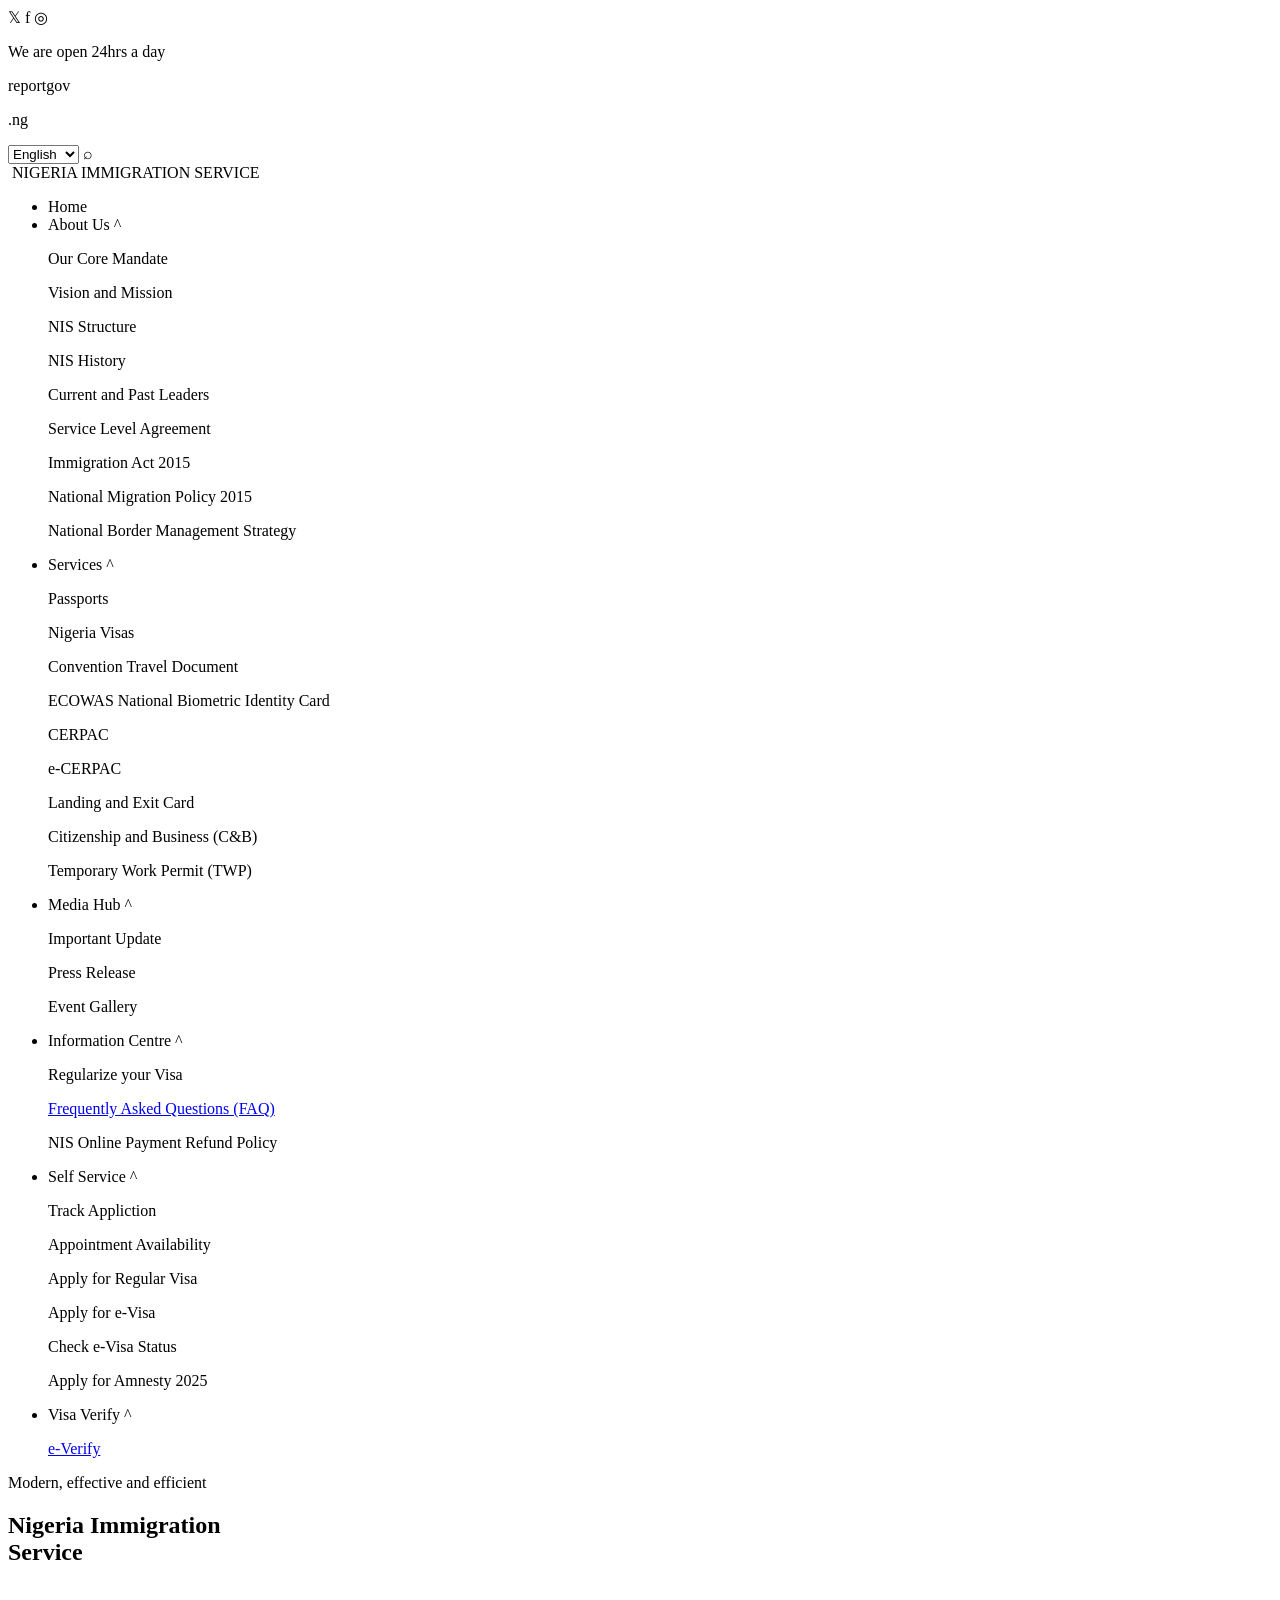
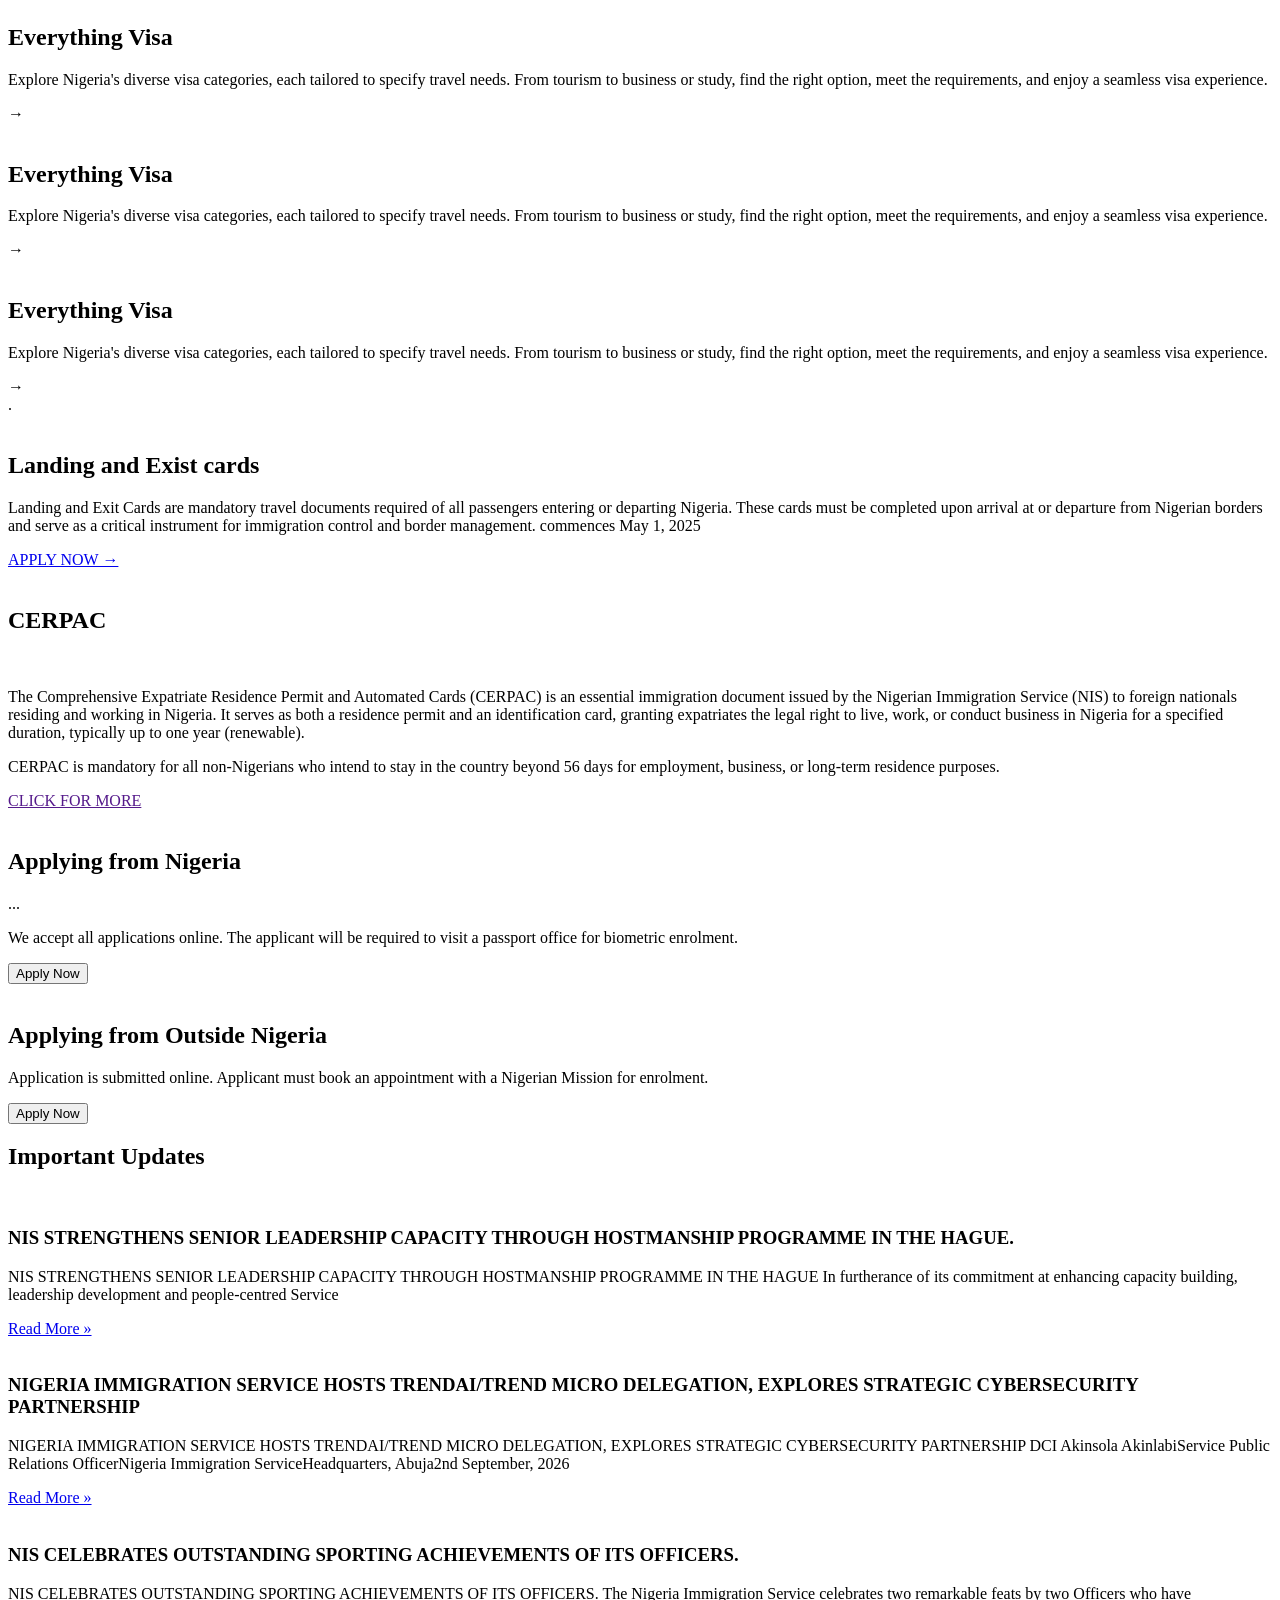
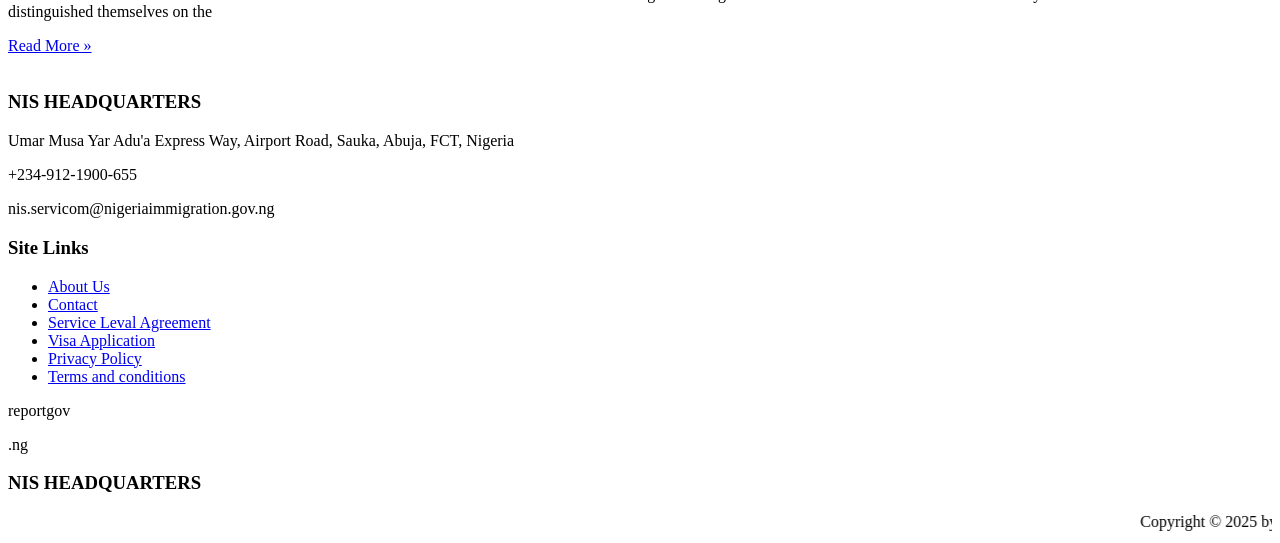
==== index.html @ bef379ad "My initial commit" ====
<!DOCTYPE html>
<html lang="en">
<head>
    <meta charset="UTF-8">
    <meta name="viewport" content="width=device-width, initial-scale=1.0">

    <title>Nigeria Immigration Service</title>

    <link rel="stylesheet" href="css/style.css">
</head>

<body>

    <!-- TOP BAR -->
     <div class="drag">
    <div class="top-bar">

        <div class="social-icons">
            <span>𝕏</span>
            <span>f</span>
            <span>◎</span>
        </div>

        <p>We are open 24hrs a day</p>

        <div class="report">
            <p>reportgov</p>
            <p>.ng</p>
        </div>
        <div class="right-top">
            <select >
                <option>English</option>
                <option>French</option>
                <option>Italy</option>
                <option>German</option>
                <option>Spanish</option>
            </select>

            <span class="search">⌕</span>
        </div>

    </div>


    <!-- NAVIGATION -->
    <nav class="navbar">

        <div class="logo">
            <img src="css/image/immigration2.ico.jpg" alt="">
            <span>NIGERIA IMMIGRATION SERVICE</span>
        </div>

        <ul class="nav-links">

            <li class="active">Home</li>

            <div class="li">
                <li>About Us <span>^</span> </li>
                <div class="dropdown">
                <p>Our Core Mandate</p>
                <p>Vision and Mission</p>
                <p>NIS Structure</p>
                <p>NIS History</p>
                <p>Current and Past Leaders</p>
                <p>Service Level Agreement</p>
                <p>Immigration Act 2015</p>
                <p>National Migration Policy 2015</p>
                <p>National Border Management Strategy</p>
                </div>
            </div>

            <div class="li"><li>Services<span> ^</span></li>
                <div class="dropdown">
                <p>Passports</p>
                <p>Nigeria Visas</p>
                <p>Convention Travel Document</p>
                <p>ECOWAS National Biometric Identity Card</p>
                <p>CERPAC</p>
                <p>e-CERPAC</p>
                <p>Landing and Exit Card</p>
                <p>Citizenship and Business (C&B)</p>
                <p>Temporary Work Permit (TWP)</p>
                </div>
            </div>
            <div class="li"><li>Media Hub<span> ^</span></li>
                <div class="dropdown">
                <p>Important Update</p>
                <p>Press Release</p>
                <p>Event Gallery</p>                
                </div>            
            </div>

            <div class="li"><li>Information Centre <span>^</span></li>
                <div class="dropdown2">
                <p>Regularize your Visa</p>
                <a href="FAQ.html"><p>Frequently Asked Questions (FAQ)</p></a>
                <p>NIS Online Payment Refund Policy</p>                
                </div>
            </div>
            <div class="li">
            <li>Self Service <span>^</span></li>
            <div class="dropdown2">
                <p>Track Appliction</p>
                <p>Appointment Availability</p>
                <p>Apply for Regular Visa</p>
                <p>Apply for e-Visa</p>
                <p>Check e-Visa Status</p>
                <p>Apply for Amnesty 2025</p>
            </div>
            </div>
            <div class="li">
            <li>Visa Verify <span>^</span></li>
            <div class="dropdown2">
                <a href="e-verify.html"><p>e-Verify</p></a>
            </div>
            </div>
        </ul>

    </nav>
    </div>

    <!-- MAIN -->
    <section class="main">

        <div class="overlay"></div>

        <div class="main-content">

            <p>Modern, effective and efficient</p>

            <h1>
                Nigeria Immigration<br>
                Service
            </h1>

        </div>

    </section>

    <!-- SUBSECTION 1-->
     <section>
        <div class="drag2">
            <div class="passport">
                <div class="card1">
                    <div class="overlay"></div>
                <img src="css/image/immigration3.jpg" alt="" class="img1">
                <div class="card1-text">
                <h1>Everything Visa</h1>
                <p>Explore Nigeria's diverse visa categories, each tailored to specify travel needs. From tourism to business or study, find the right option, meet the requirements, and enjoy a seamless visa experience.</p>
                <div class="arrow">→</div>
                </div>
                </div>
                <div class="card1">
                    <div class="overlay"></div>
                <img src="css/image/immigration2.jpg" alt="">
                <div class="card1-text">
                <h1>Everything Visa</h1>
                <p>Explore Nigeria's diverse visa categories, each tailored to specify travel needs. From tourism to business or study, find the right option, meet the requirements, and enjoy a seamless visa experience.</p>
                <div class="arrow">→</div>
                </div>
                
                </div>
                <div class="card1">
                    <div class="overlay"></div>
                <img src="css/image/immigration10.jpg" alt="">
                <div class="card1-text">
                <h1>Everything Visa</h1>
                <p>Explore Nigeria's diverse visa categories, each tailored to specify travel needs. From tourism to business or study, find the right option, meet the requirements, and enjoy a seamless visa experience.</p>
                <div class="arrow">→</div>
                </div>
                
                </div>
            </div>
            <div class="nigeria">
                <div class="dot">.</div>
                <img src="css/image/immigration9.jpg" alt="">
            </div>
        </div>
     </section>

     <!-- SUBSECTION 2 -->
      <section class="section2">
        <div class="drag3">
            <div class="land">
                <h1>Landing and Exist cards</h1>
                <p>Landing and Exit Cards are mandatory travel documents required of all passengers entering or departing Nigeria. These cards must be completed upon arrival at or departure from Nigerian borders and serve as a critical instrument for immigration control and border management. commences May 1, 2025</p>
                <a href="#">APPLY NOW →</a>
            </div>
            <img src="css/image/immigration4.jpg" alt="">
        </div>
      </section>

      <!-- SUBSECTION 3 -->
       <section class="sec">
        <h1>CERPAC</h1>
        <div class="drag4">
            <img src="css/image/cerpac.jpg" alt="">
            <div class="cerpac">
                <p>The Comprehensive Expatriate Residence Permit and Automated Cards (CERPAC) is an essential immigration document issued by the Nigerian Immigration Service (NIS) to foreign nationals residing and working in Nigeria. It serves as both a residence permit and an identification card, granting expatriates the legal right to live, work, or conduct business in Nigeria for a specified duration, typically up to one year (renewable).</p>
                <p>CERPAC is mandatory for all non-Nigerians who intend to stay in the country beyond 56 days for employment, business, or long-term residence purposes.</p>
                <a href="">CLICK FOR MORE</a>
            </div>
        </div>
       </section>

       <!-- SUBSECTION 4 -->
        <section class="sec2">
            <div class="drag5">
                <div class="inside">
                    <img src="css/image/immigration5.jpg" alt="">
                    <h1>Applying from Nigeria</h1>
                    <p>...</p>
                    <p>We accept all applications online. The applicant will be required to visit a passport office for biometric enrolment.</p>
                    <button>Apply Now</button>
                </div>
                <div class="outside">
                    <img src="css/image/immigration5.jpg" alt="">
                    <h1>Applying from Outside Nigeria</h1>
                    <p>Application is submitted online. Applicant must book an appointment with a Nigerian Mission for enrolment.</p>
                    <button>Apply Now</button>
                </div>
            </div>
        </section>

        <!-- SUBSECTION 5 -->
         <section>
            <h1 class="important">Important Updates</h1>
            <div class="line"></div>
            <div class="drag6">
                <div class="first">
                    <img src="css/image/immigration12.jpg" alt="">
                    <h3>NIS STRENGTHENS SENIOR LEADERSHIP CAPACITY THROUGH HOSTMANSHIP PROGRAMME IN THE HAGUE.</h3>
                    <p>NIS STRENGTHENS SENIOR LEADERSHIP CAPACITY THROUGH HOSTMANSHIP PROGRAMME IN THE HAGUE In furtherance of its commitment at enhancing capacity building, leadership development and people-centred Service</p>
                    <a href="#">Read More »</a>
                </div>
                <div class="second">
                    <img src="css/image/immigration11.jpg" alt="">
                    <h3>NIGERIA IMMIGRATION SERVICE HOSTS TRENDAI/TREND MICRO DELEGATION, EXPLORES STRATEGIC CYBERSECURITY PARTNERSHIP</h3>
                    <p>NIGERIA IMMIGRATION SERVICE HOSTS TRENDAI/TREND MICRO DELEGATION, EXPLORES STRATEGIC CYBERSECURITY PARTNERSHIP DCI Akinsola AkinlabiService Public Relations OfficerNigeria Immigration ServiceHeadquarters, Abuja2nd September, 2026</p>
                    <a href="#">Read More »</a>
                </div>
                <div class="third">
                    <img src="css/image/immigration6.jpg" alt="">
                    <h3>NIS CELEBRATES OUTSTANDING SPORTING ACHIEVEMENTS OF ITS OFFICERS.</h3>
                    <p>NIS CELEBRATES OUTSTANDING SPORTING ACHIEVEMENTS OF ITS OFFICERS. The Nigeria Immigration Service celebrates two remarkable feats by two Officers who have distinguished themselves on the</p>
                    <a href="#">Read More »</a>
                </div>
            </div>
         </section>

         <!-- FOOTER -->
         
         <footer>
            <div class="foot1">
                <img src="css/image/immigration3.ico.jpg" alt="">
                <h3>NIS HEADQUARTERS</h3>
                <p>Umar Musa Yar Adu'a Express Way, Airport Road, Sauka, Abuja, FCT, Nigeria</p>
                <p>+234-912-1900-655</p>
                <p>nis.servicom@nigeriaimmigration.gov.ng</p>
            </div>
            <div class="foot2">
                <div class="fot1">
                    <h3>Site Links</h3>
                    <ul>
                        <li><a href="#">About Us</a></li>
                        <li><a href="#">Contact</a></li>
                        <li><a href="#">Service Leval Agreement</a></li>
                        <li><a href="#">Visa Application</a></li>
                        <li><a href="#">Privacy Policy</a></li>
                        <li><a href="#">Terms and conditions</a></li>
                    </ul>
                    <div class="foot-report">
                        <p>reportgov</p>
                        <p>.ng</p>
                    </div>
                </div>
                <div class="fot2">
                    <h3>NIS HEADQUARTERS</h3>
                </div>
            </div>
            <marquee class="copy">
            Copyright © 2025 by Nigeria Immigration Service.
            All Rights Reserved.
            </marquee>
            
         </footer>
</body>
</html>
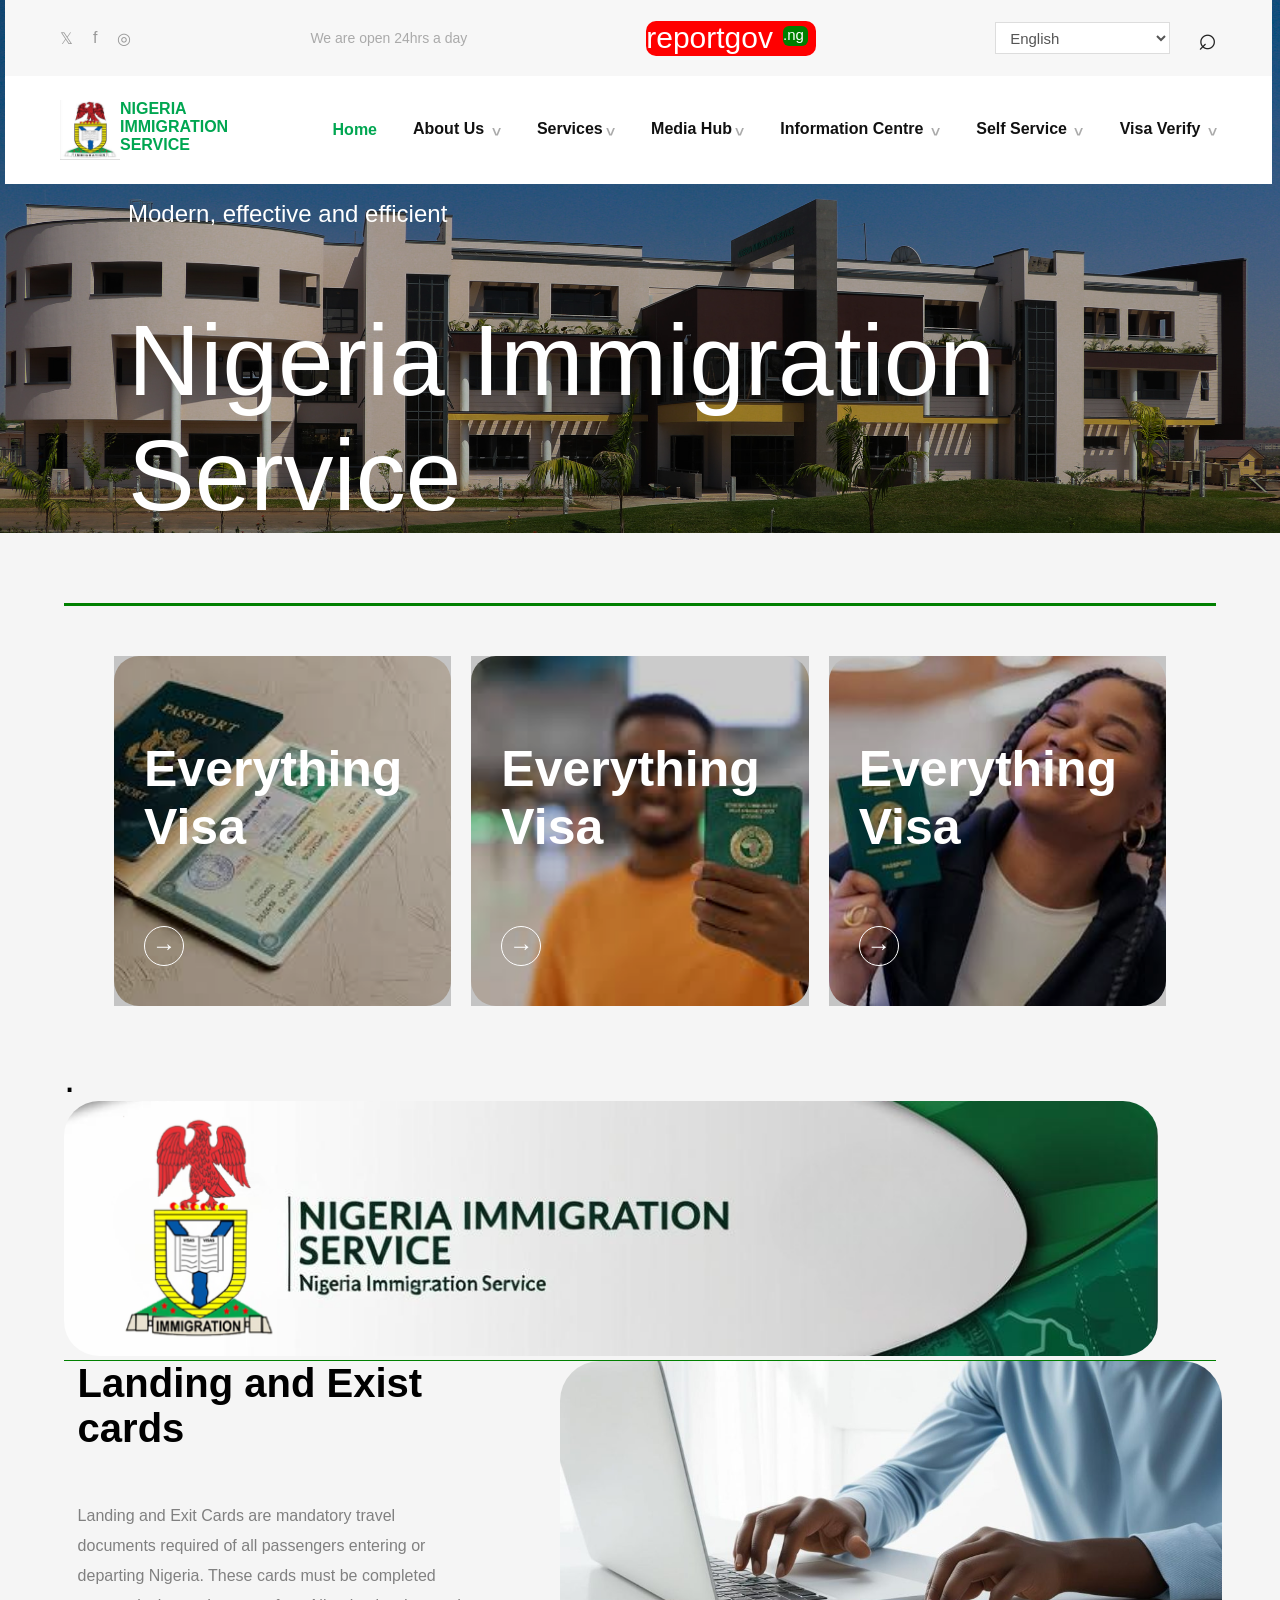
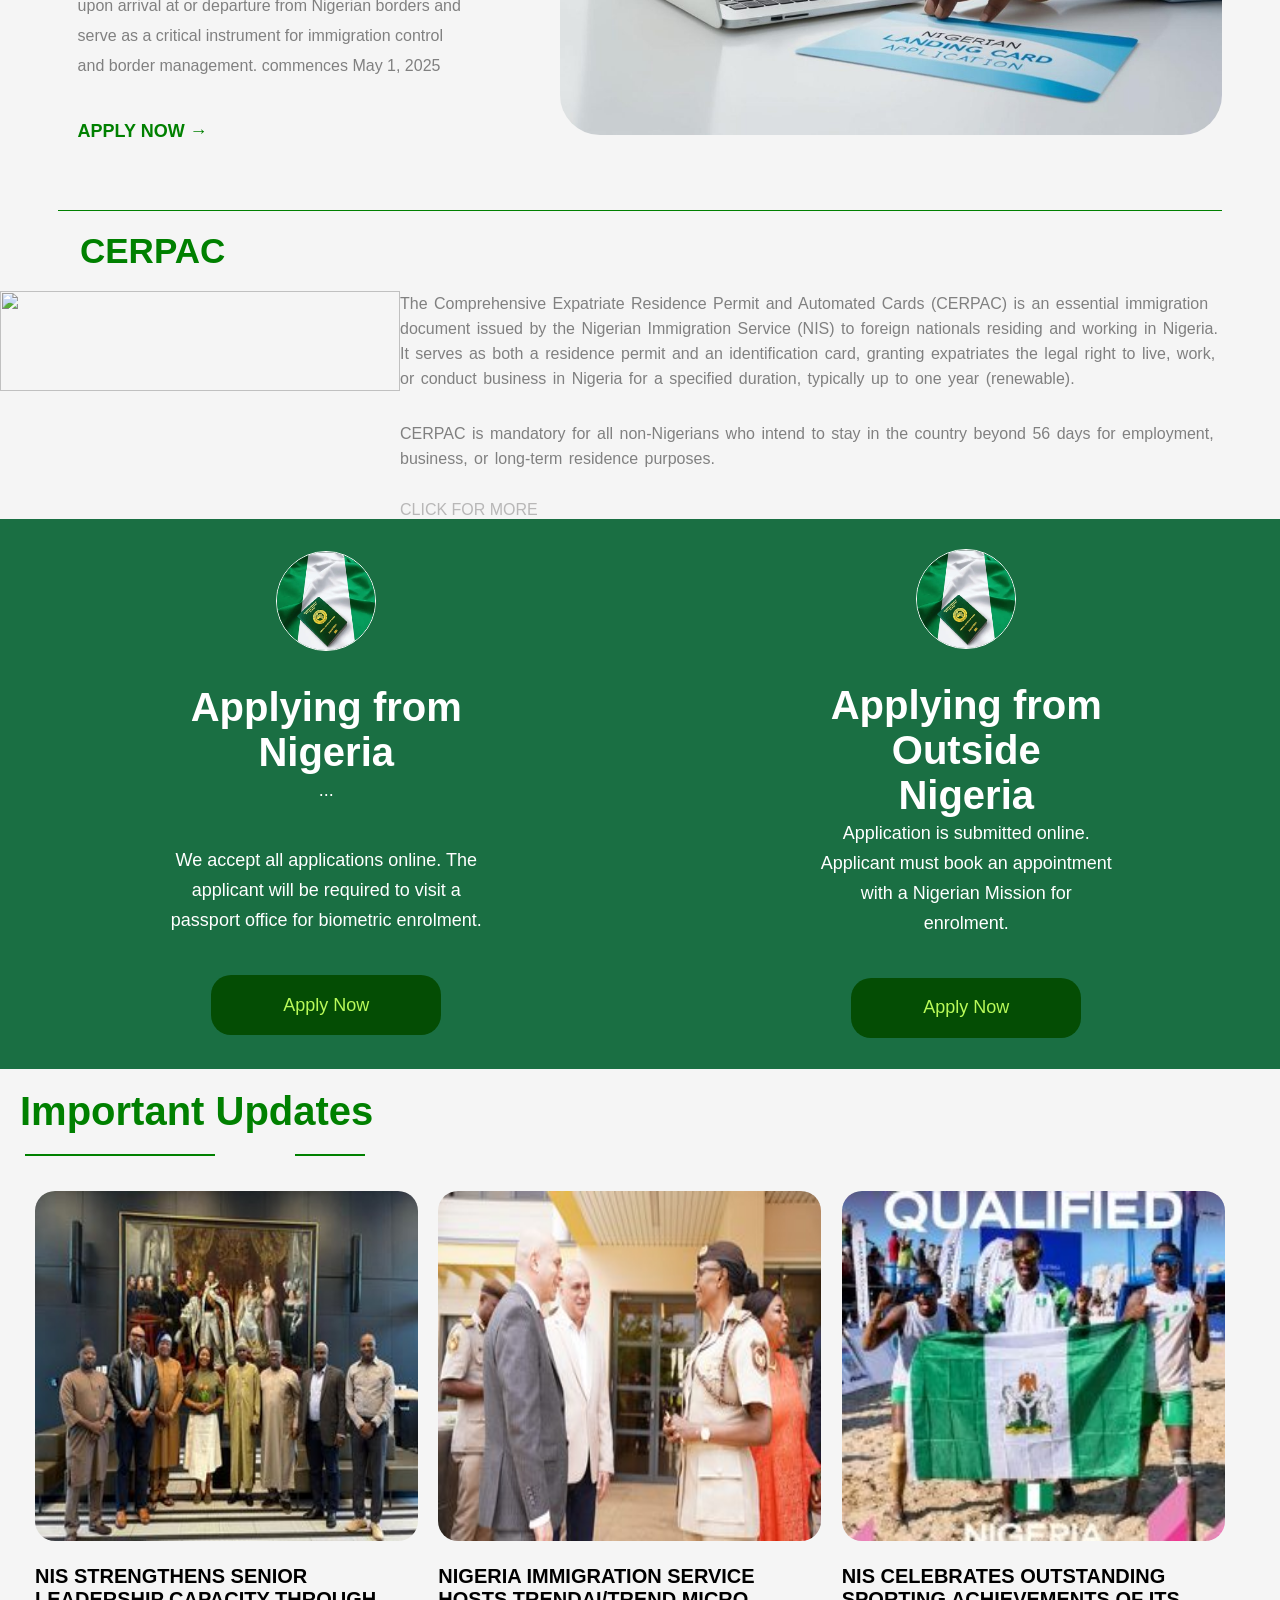
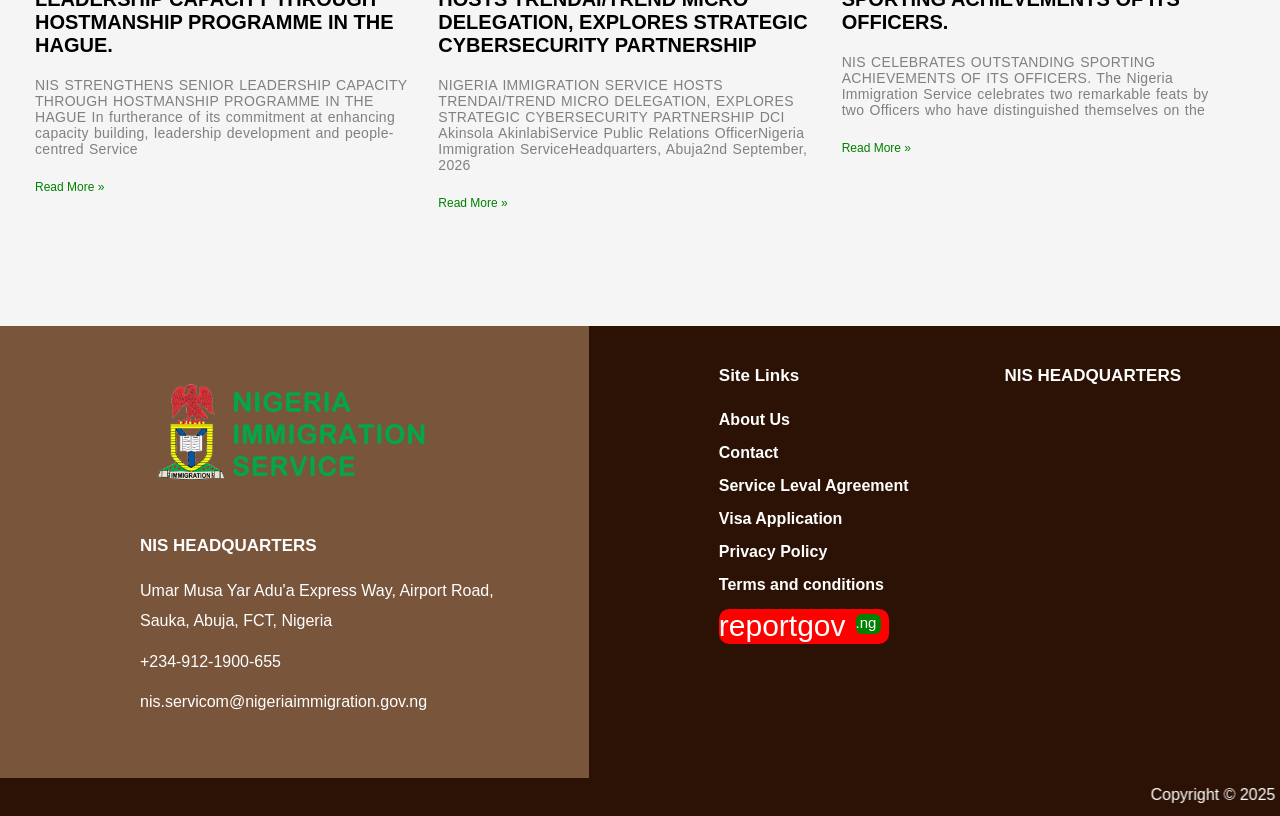
==== commit c4896ccb: "third commit" ====
--- a/index.html
+++ b/index.html
@@ -49,6 +49,10 @@
             <img src="css/image/immigration2.ico.jpg" alt="">
             <span>NIGERIA IMMIGRATION SERVICE</span>
         </div>
+
+        <input type="checkbox" id="menu">
+
+       <label for="menu" class="menu-btn">☰</label>
 
         <ul class="nav-links">
 
--- a/css/style.css
+++ b/css/style.css
@@ -0,0 +1,1601 @@
+* {
+    margin: 0;
+    padding: 0;
+    box-sizing: border-box;
+}
+
+body {
+    font-family: Arial, sans-serif;
+    background-color: whitesmoke;
+}
+
+
+/* ================= TOP BAR ================= */
+.drag{
+    position: absolute;
+    width: 99%;
+    margin:0px 5px;
+}
+.top-bar {
+    height: 76px;
+    background-color: #f7f7f7;
+
+    display: flex;
+    align-items: center;
+    justify-content: space-between;
+    padding: 0 55px;
+
+}
+
+.social-icons {
+    display: flex;
+    gap: 20px;
+    color: #999;
+}
+
+.top-bar p {
+    color: #aaa;
+    font-size: 14px;
+}
+
+.right-top {
+    display: flex;
+    align-items: center;
+    gap: 28px;
+}
+
+.report{
+    display: flex;
+    width: 170px;
+    height: 35px;
+    background-color: red;
+    gap: 10px;
+    border-radius: 10px;
+}
+.report p:first-of-type{
+    color: white;
+    font-size: 30px;
+}
+.report p:last-of-type{
+    background-color: green;
+    color: white;
+    font-size: 15px;
+    border-radius: 6px;
+    height: 20px;
+    width: 25px;
+    margin-top: 5px;
+}
+.right-top select {
+    width: 175px;
+    height: 32px;
+
+    border: 1px solid #ddd;
+    background-color: white;
+
+    padding: 0 10px;
+    color: #555;
+
+    font-size: 15px;
+}
+
+.search {
+    font-size: 32px;
+    color: #222;
+}
+
+
+/* ================= NAVBAR ================= */
+
+.navbar {
+    height: 108px;
+    background-color: white;
+
+    display: flex;
+    align-items: center;
+    justify-content: space-between;
+
+    padding: 0 55px;
+}
+#menu {
+    display: none;
+}
+
+.menu-btn {
+    display: none;
+}
+.menu-btn{
+    font-size: 35px;
+    background: none;
+    border: none;
+    cursor: pointer;
+    display: none;
+}
+a{
+    text-decoration: none;
+    color: black;
+}
+.logo img {
+    width:60px;
+}
+.logo{
+    display: flex;
+    width: 150px;
+    color: #00a651;
+    font-weight: bold;
+}
+
+.nav-links {
+    position: relative;
+    display: flex;
+    align-items: center;
+    gap: 36px;
+    list-style: none;
+}
+
+.nav-links li {
+    font-size: 16px;
+    font-weight: bold;
+    color: #111;
+    cursor: pointer;
+}
+.nav-links .active {
+    color: #00a651;
+}
+
+.nav-links span {
+    color: #aaa;
+    margin-left: 3px;
+    transform: rotate(180deg);
+    display: inline-block;
+    
+}
+.li{
+    position: relative;
+}
+.li li{
+    height: 70px;
+    margin-top: 50px;
+    cursor: pointer;
+}
+.dropdown{
+    margin-top: -5px;
+    position: absolute;
+    background-color: white;
+    color: rgb(51, 50, 50);
+    width: 450px;
+    display: none;
+    transition: 1s;
+}
+.li p:last-child{
+    border: none;
+}
+.dropdown p{
+    height: 50px;
+    padding-top: 15px;
+    padding-left: 10px;
+    border-bottom: 1px solid grey;
+    transition: 0.5s;    
+}
+.li:hover .dropdown{
+    display: flex;
+    flex-direction: column;
+}
+.dropdown p:hover{
+    background-color: #00a651;
+    color: white;
+    transform: translatey(-5px);
+    cursor: pointer;
+}
+.dropdown2{
+    margin-top: -5px;
+    right: 0px;
+    position: absolute;
+    background-color: white;
+    width: 450px;
+    display: none;
+    transition: 1s;
+}.dropdown2 p{
+    height: 50px;
+    padding-top: 15px;
+    padding-left: 10px;
+    border-bottom: 1px solid grey;
+    transition: 0.5s;    
+}
+.li li:hover{
+    color: #00a651;
+}
+.li:hover .dropdown2{
+    display: grid;
+    grid-template-columns: 1fr;
+    transition: 1s;
+}
+.dropdown2 p:hover{
+    background-color: #00a651;
+    color: white;
+    transform: translatey(-5px);
+    cursor: pointer;
+}
+
+/* ================= MAIN ================= */
+
+.main {
+    width: 100%;
+    max-width: 1400px;
+    height: auto;
+
+    position: relative;
+
+    background-image: url("image/immigrationb.jpg");
+    background-size: cover;
+    background-position: center;
+    z-index: -1;
+}
+
+.overlay {
+    position: absolute;
+
+    top: 0;
+    left: 0;
+
+    width: 100%;
+    height: 100%;
+
+    background: rgba(0, 70, 130, 0.1);
+}
+
+.main-content {
+    position: relative;
+    z-index: 2;
+    display: flex;
+    flex-direction: column;
+    align-items: flex-start;
+    gap: 10px;
+    padding-top: 200px;
+    margin: auto;
+    width: 80%;
+    max-width: 1200px;
+    color: white;
+    animation: refresh 15s infinite;
+}
+.main-content p {
+    font-size: 24px;
+    margin-bottom: 65px;
+}
+
+.main-content h1 {
+    font-size: 100px;
+    font-weight: 300;
+    line-height: 1.15;
+}
+/* SUBSECTION 1 */
+.drag2{
+    position: relative;
+    border-top: 3px solid green;
+    border-bottom: 1px solid green;
+    width: 90%;
+    max-width: 1300px;
+    height: auto;
+    margin: auto;
+    margin-top: 70px;
+    display: flex;
+    flex-direction: column;
+}
+.passport{
+    position: relative;
+    display: flex;
+    gap: 20px;
+    padding: 50px;
+}
+.passport img{
+    width: 100%;
+    height: 100%;
+    object-fit: cover;
+    border-radius: 25px;
+}
+.card1{
+    position: relative;
+    width: 350px;
+    height: 350px;
+    overflow: hidden;
+
+}
+.card1-text{
+    position: absolute;
+    bottom: 150px;
+    left: 30px;
+    color: white;
+    
+}
+.card1-text h1{
+    font-size: 50px;
+}
+.card1-text p{
+    display: none;
+    padding-top: 30px;
+    letter-spacing: 1px;
+    word-spacing: 2px;
+}
+.arrow {
+    position: absolute;
+    margin-top: 70px;
+    width: 40px;
+    height: 40px;
+    border: 1px solid white;
+    border-radius: 50%;
+    display: flex;
+    align-items: center;
+    justify-content: center;
+    color: white;
+    font-size: 24px;
+    cursor: pointer;
+}
+.overlay {
+    position: absolute;
+    inset: 0;
+    background: rgba(0, 0, 0, 0.2);
+    transition: 0.4s ease;
+}
+.card1:hover .overlay{
+    background: rgba(0, 0, 0, 0.6);
+}
+
+.card1:hover .card1-text p{
+    display: block;
+    transform: translateY(-7px);
+}
+.dot{
+    font-size: 40px;
+}
+.nigeria img:last-of-type{
+    width: 95%;
+    border-radius: 35px;
+}
+.drag3{
+    position: relative;
+    display: grid;
+    grid-template-columns: 1fr 1.4fr;
+    
+    gap: 30px;
+    width: 91%;
+    height: 450px;
+    border-bottom: 1px solid green;
+    margin: auto;
+}
+.land{    
+    margin-left: 20px;
+    width: 390px;
+}
+.drag3 h1{
+    font-size: 40px;
+}
+.drag3 p{
+    color: gray;
+    margin-top: 50px;
+    line-height: 30px;
+    margin-bottom: 40px;
+}
+.drag3 a{
+    margin-top: 40px;
+    text-decoration: none;
+    color: green;
+    font-size: 18px;
+    font-weight: 600;
+}
+.drag3 img{
+    width: 100%;
+    border-radius: 40px;
+}
+.sec h1{
+    margin: 20px;
+    margin-left: 80px;
+    font-size: 35px;
+    font-weight: 700;
+    color: green;
+}
+.drag4{
+    display: flex;
+    margin: auto;
+    
+}
+.drag4 img{
+    width: 400px;
+    height: 100px;
+}
+.drag4 p{
+    color: gray;
+    font-weight: 540;
+    margin-right: 50px;
+    margin-bottom: 30px;
+    word-spacing: 2px;
+    line-height: 25px;
+}
+.drag4 a{
+    text-decoration: none;
+    color: #b8b7b7;
+}
+.sec2{
+    background-color: rgb(26, 111, 67);
+    min-height: 550px;
+}
+.drag5{
+    display: flex;
+    /* align-items: center; */
+    text-align: center;
+    color: white;
+    justify-content: space-around;
+    margin: auto;
+    height: auto;
+    min-height: 500px;
+}
+.drag5 img{
+    margin: 30px 0;
+    width: 100px;
+    height: 100px;
+    border-radius: 50%;
+    border: 1px solid white;
+}
+.drag5 h1{
+    font-size: 40px;
+}
+.drag5 p{
+    font-size: 18px;
+    line-height: 30px;
+    margin-bottom: 40px;
+}
+.drag5 button{
+    font-size: 18px;
+    width: 230px;
+    height: 60px;
+    color: rgb(185, 250, 89);
+    background-color: rgb(4, 77, 4);
+    border: none;
+    border-radius: 20px;
+}
+.inside{
+    align-self: center;
+    width: 320px;
+}
+.outside{
+    align-self: center;
+    width: 295px;
+    
+}
+.important{
+    color: green;
+    padding: 20px;
+    font-size: 40px;
+}
+.line{
+    margin-left: 25px;
+    width: 340px;
+    height: 2px;
+    border-left: 190px solid green;
+    border-right: 70px solid green;
+}
+.drag6{
+    display: grid;
+    grid-template-columns: repeat(3,1fr);
+}
+.drag6 img{
+    width: 100%;
+    height: 350px;
+    border-radius: 20px;
+}
+.drag6{
+    margin: 35px;
+    
+}
+.first{
+    width: 95%;
+    
+    
+}
+.first h3{
+    font-size: 20px;
+    padding-top: 20px;
+    padding-bottom: 20px;
+}
+.first p{
+    font-size: 14px;
+    word-spacing: 1px;
+    letter-spacing: 0.3px;
+    padding-bottom: 20px;
+    color: gray;
+}
+.first a{
+    text-decoration: none;
+    color: green;
+    font-size: 12px;
+}
+.second{
+    width: 95%;
+}
+.second h3{
+    font-size: 20px;
+    padding-top: 20px;
+    padding-bottom: 20px;
+}
+.second p{
+    font-size: 14px;
+    word-spacing: 1px;
+    letter-spacing: 0.3px;
+    padding-bottom: 20px;
+    color: gray;
+}
+.second a{
+    text-decoration: none;
+    color: green;
+    font-size: 12px;
+}
+.third{
+    width: 95%;
+    height: 700px;
+}
+.third h3{
+    font-size: 20px;
+    padding-top: 20px;
+    padding-bottom: 20px;
+}
+.third p{
+    font-size: 14px;
+    word-spacing: 1px;
+    letter-spacing: 0.3px;
+    padding-bottom: 20px;
+    color: gray;
+}
+.third a{
+    text-decoration: none;
+    color: green;
+    font-size: 12px;
+}
+/* FAQ-MAIN */
+.faq-main{
+    width: 80%;
+    align-items: center;
+}
+.faq-main1{
+    margin-top: 40px;
+    margin-left: 100px;
+    width: 100%;
+    height: 200px;
+    background-color: #966706;
+    text-align: center;
+    align-items: center;
+}
+.faq-main1 p{
+    font-size: 35px;
+    color: white;
+    padding-top: 30px;
+    padding-bottom: 30px;
+}
+.faq-main1 select{
+    width: 450px;
+    height: 50px;
+    padding-left: 30px;
+    border-radius: 30px;
+    color: #adaaaa;
+}
+.faq-main2{
+    display: grid;
+    grid-template-columns: repeat(2,1fr);
+    align-items: center;
+    justify-content: center;
+    gap: 20px;
+    text-align: center;
+}
+.faq-main2 div{
+    align-items: center;
+    border: 1px solid black;
+    width: 100%;
+    height: 200px;
+    margin-top: 20px;
+    margin-left: 100px;
+    background-color: white;
+    padding-top: 40px;
+}
+.faq-main2 p{
+    padding-top: 15px;
+    font-size: 20px;
+    font-weight: 600;
+    color: rgb(27, 27, 51);
+}
+.faq-main2 img{
+    width: 130px;
+    height: 100px;
+}
+.img-5{
+    border-radius: 50%;
+}
+.img-6{
+    border-radius: 70px;
+}
+/* FAQ Section */
+.faq-sect{
+    width: 80%;
+    align-items: center;
+    margin-left: 100px;
+}
+.faq-sect h1{
+    font-size: 35px;
+    text-align: center;
+    padding-top: 30px;
+    padding-bottom: 30px;
+
+
+}
+.sect p{
+    font-size: 23px;
+    font-weight: 600;
+    margin-bottom: 20px;
+}
+.faq-sect1{
+    display: grid;
+    grid-template-columns: repeat(2,1fr);
+    gap: 20px;
+    margin-bottom: 50px;
+}
+.faq-sect1 p{
+    border: 1px solid rgb(218, 215, 215);
+    width: 100%;
+    height: 65px;
+    padding: 20px;
+}
+.faq-short{
+    margin-bottom: 20px;
+    font-size: 25px;
+    font-weight: 600;
+}
+.faq-soon{
+    text-align: center;
+    font-size: 30px;
+    font-weight: 400;
+    color: rgb(177, 175, 175);
+    margin-bottom: 30px;
+}
+/* e-Verify */
+.verify-mai{
+    width: 50%;
+    margin-left: 300px;
+    margin-top: 30px;
+}
+.verify-main img{
+    width: 60px;
+    margin-bottom: 15px;
+}
+.verify-main{
+    text-align: center;
+}
+.verify-main p{
+    margin-top: 5px;
+    font-size: 17px;
+    color: rgb(172, 170, 170);
+}
+.verify-box{
+    width: 550px;
+    height: 220px;
+    margin-top: 20px;
+    margin-left: 50px;
+    background-color: white;
+    border-radius: 20px;
+}
+.verify-box p{
+    margin-left: 100px;
+    line-height: 20px;
+}
+.ver{
+    padding-top: 25px;
+    font-weight: 600;
+    color: rgb(41, 40, 40);
+}
+.ver1{
+    font-size: 13px;
+    color: rgb(146, 146, 146);
+    width: 470px;
+}
+.verify-box input{
+    width: 80%;
+    height: 40px;
+    margin-left: 80px;
+    border: 1px solid rgb(160, 156, 156);
+}
+.verify-box input::placeholder{
+    padding-left: 20px;
+}
+.verify-box button{
+    width: 39.6%;
+    height: 40px;
+    margin-top: 20px;
+}
+.verify-but1{
+    margin-left: 80px;
+    background-color: mediumaquamarine;
+    color: white;
+    border: none;
+}
+.verify-but2{
+    border: 1px solid mediumaquamarine;
+    color: mediumaquamarine;
+    background-color: white;
+}
+.verify-umar{
+    text-align: center;
+    width: 72%;
+    margin:40px 100px;
+    font-size: 14px;
+    color: gray;
+}
+/* =========================
+   FOOTER
+========================= */
+
+footer {
+    width: 100%;
+    min-height: 490px;
+    background-color: #2b1204;
+    color: white;
+
+    display: flex;
+    position: relative;
+}
+.foot1 {
+    width: 46%;
+    height: 452px;
+
+    background-color: #79553c;
+
+    padding: 45px 70px 40px 140px;
+}
+
+.foot1 img {
+    width: 300px;
+    height: auto;
+    display: block;
+    margin-bottom: 45px;
+}
+
+.foot1 h3 {
+    font-size: 17px;
+    margin-bottom: 20px;
+}
+
+.foot1 p {
+    font-size: 16px;
+    line-height: 1.9;
+    margin: 10px 0;
+    max-width: 360px;
+}
+.foot2 {
+    width: 54%;
+
+    display: flex;
+    gap: 80px;
+
+    padding: 35px 70px 80px 130px;
+}
+.fot1 {
+    width: 45%;
+}
+
+.fot1 h3,
+.fot2 h3 {
+    font-size: 17px;
+    margin: 5px 0 25px;
+}
+
+.fot1 ul {
+    list-style: none;
+    padding: 0;
+    margin: 0;
+}
+
+.fot1 li {
+    margin-bottom: 15px;
+}
+
+.fot1 a {
+    color: white;
+    text-decoration: none;
+    font-size: 16px;
+    font-weight: 600;
+}
+
+.fot1 a:hover {
+    color: pink;
+}
+.foot-report {
+    display: flex;
+    width: 170px;
+    height: 35px;
+    background-color: red;
+    gap: 10px;
+    border-radius: 10px;
+}
+.foot-report p:first-of-type{
+    color: white;
+    font-size: 30px;
+}
+.foot-report p:last-of-type{
+    background-color: green;
+    color: white;
+    font-size: 15px;
+    border-radius: 6px;
+    height: 20px;
+    width: 25px;
+    margin-top: 5px;
+}
+.fot2 {
+    width: 45%;
+    
+}
+
+.fot2 h3 {
+    white-space: nowrap;
+}
+.copy {
+    position: absolute;
+    bottom: 12px;
+    width: 100%;
+
+    font-size: 16px;
+}
+
+@keyframes refresh {
+    0% {
+        opacity: 1;
+        transform: translateY(0);
+    }
+
+    45% {
+        opacity: 0;
+        transform: translateY(0);
+    }
+
+    50% {
+        opacity: 0.2;
+        transform: translateY(-10px);
+    }
+
+    55% {
+        opacity: 1;
+        transform: translateY(0);
+    }
+
+    100% {
+        opacity: 1;
+        transform: translateY(0);
+    }
+}
+
+/* =========================
+   TABLET
+========================= */
+
+@media (max-width: 900px) {
+
+    .top-bar {
+        padding: 0 20px;
+    }
+
+    .navbar {
+        padding: 0 20px;
+    }
+
+    .nav-links {
+        gap: 15px;
+    }
+
+    .nav-links li {
+        font-size: 13px;
+    }
+
+    .main-content {
+        width: 90%;
+        padding-top: 150px;
+    }
+
+    .main-content h1 {
+        font-size: 65px;
+    }
+
+    .passport {
+        flex-wrap: wrap;
+        justify-content: center;
+        padding: 30px;
+    }
+
+    .card1 {
+        width: 45%;
+    }
+
+    .drag3 {
+        grid-template-columns: 1fr;
+        height: auto;
+        padding: 30px 0;
+    }
+
+    .land {
+        width: 90%;
+        margin: auto;
+    }
+
+    .drag3 img {
+        width: 90%;
+        margin: auto;
+    }
+
+    .drag4 {
+        flex-direction: column;
+        align-items: center;
+        padding: 20px;
+    }
+
+    .drag4 img {
+        width: 80%;
+        height: auto;
+    }
+
+    .cerpac {
+        width: 90%;
+        text-align: center;
+    }
+
+    .drag5 {
+        gap: 40px;
+    }
+
+    .drag6 {
+        grid-template-columns: 1fr 1fr;
+        gap: 20px;
+    }
+
+    .third {
+        grid-column: 1 / -1;
+    }
+
+    .faq-main,
+    .faq-sect {
+        width: 90%;
+        margin-left: auto;
+        margin-right: auto;
+    }
+
+    .faq-main1 {
+        margin-left: 0;
+    }
+
+    .faq-main2 div {
+        margin-left: 0;
+    }
+
+    .verify-mai {
+        width: 90%;
+        margin: 30px auto;
+    }
+
+    .verify-box {
+        width: 100%;
+        margin-left: 0;
+    }
+
+    footer {
+        flex-direction: column;
+    }
+
+    .foot1,
+    .foot2 {
+        width: 100%;
+    }
+
+    .foot1 {
+        padding: 40px;
+    }
+
+    .foot2 {
+        padding: 40px;
+    }
+}
+
+
+/* =========================
+   MOBILE
+========================= */
+
+@media (max-width: 600px) {
+
+    /* TOP BAR */
+
+    .top-bar {
+        display: none;
+    }
+
+    .drag {
+        width: 100%;
+        margin: 0;
+        position: relative;
+    }
+
+
+    /* ================= NAVBAR ================= */
+
+.navbar {
+    position: relative;
+}
+
+.menu-btn {
+    display: block;
+    font-size: 35px;
+    color: white;
+    background: none;
+    border: none;
+    cursor: pointer;
+    margin-left: auto;
+}
+
+.logo {
+    width: 150px;
+    position: static;
+
+    display: flex;
+    align-items: center;
+
+    font-size: 13px;
+    text-align: center;
+}
+
+.logo img {
+    width: 40px;
+    height: 45px;
+    object-fit: contain;
+}
+
+
+/* ================= MOBILE NAV ================= */
+
+/* ================= NAVBAR ================= */
+
+.navbar {
+    position: relative;
+}
+
+
+/* HAMBURGER */
+
+.menu-btn {
+    display: block;
+    font-size: 35px;
+    color: white;
+    background: none;
+    border: none;
+    cursor: pointer;
+    margin-left: auto;
+}
+
+
+.navbar {
+        background-color: black;
+        position: relative;
+
+        display: flex;
+        align-items: center;
+        justify-content: space-between;
+    }
+
+
+    /* LOGO */
+
+    .logo {
+        width: 150px;
+        position: static;
+
+        display: flex;
+        align-items: center;
+
+        font-size: 13px;
+        text-align: center;
+    }
+
+    .logo img {
+        width: 40px;
+        height: 45px;
+        object-fit: contain;
+    }
+
+
+    /* HAMBURGER */
+
+    .menu-btn {
+        display: block;
+
+        font-size: 35px;
+        color: white;
+
+        background: none;
+        border: none;
+
+        cursor: pointer;
+
+        margin-left: auto;
+        padding: 5px 15px;
+    }
+
+
+    /* MOBILE NAVIGATION */
+
+    .nav-links {
+        display: none;
+
+        position: absolute;
+
+        top: 100%;
+        right: 0;
+
+        width: 250px;
+
+        flex-direction: column;
+
+        gap: 0;
+
+        background-color: white;
+        padding: 0;
+        margin: 0;
+
+        z-index: 9999;
+
+        box-shadow: 0 5px 15px rgba(0,0,0,0.3);
+    }
+
+    /* OPEN MENU */
+
+    #menu:checked ~ .nav-links {
+        display: flex;
+    }
+
+
+    /* MENU ITEMS */
+
+    .nav-links > li,
+    .nav-links .li {
+        width: 100%;
+    }
+
+    .nav-links li {
+        width: 100%;
+        padding: 15px 20px;
+
+        color: black;
+
+        box-sizing: border-box;
+    }
+
+
+    .nav-links .dropdown,
+    .nav-links .dropdown2 {
+        position: static;
+        width: 100%;
+    }
+    /* MAIN HERO */
+
+    .main {
+        min-height: 500px;
+
+        background-position: center;
+    }
+
+    .main-content {
+        width: 90%;
+
+        padding-top: 180px;
+
+        margin: auto;
+    }
+
+    .main-content p {
+        font-size: 16px;
+        margin-bottom: 25px;
+    }
+
+    .main-content h1 {
+        font-size: 42px;
+        line-height: 1.1;
+    }
+
+
+    /* PASSPORT CARDS */
+
+    .drag2 {
+        width: 94%;
+        margin-top: 40px;
+    }
+
+    .passport {
+        display: flex;
+        flex-direction: column;
+
+        padding: 20px;
+
+        gap: 20px;
+    }
+
+    .card1 {
+        width: 100%;
+        height: 300px;
+    }
+
+    .card1 img {
+        width: 100%;
+        height: 100%;
+    }
+
+    .card1-text {
+        left: 20px;
+        bottom: 50px;
+        right: 20px;
+    }
+
+    .card1-text h1 {
+        font-size: 30px;
+    }
+
+    .card1-text p {
+        font-size: 14px;
+        line-height: 1.5;
+    }
+
+    .arrow {
+        margin-top: 25px;
+    }
+
+
+    /* NIGERIA IMAGE */
+
+    .nigeria {
+        padding: 20px;
+    }
+
+    .nigeria img:last-of-type {
+        width: 100%;
+        border-radius: 20px;
+    }
+
+
+    /* LANDING AND EXIT CARD */
+
+    .drag3 {
+        width: 90%;
+
+        display: flex;
+        flex-direction: column;
+
+        height: auto;
+
+        gap: 30px;
+
+        padding: 40px 0;
+    }
+
+    .land {
+        width: 100%;
+        margin: 0;
+    }
+
+    .drag3 h1 {
+        font-size: 30px;
+    }
+
+    .drag3 p {
+        font-size: 15px;
+        line-height: 1.7;
+
+        margin-top: 25px;
+        margin-bottom: 25px;
+    }
+
+    .drag3 img {
+        width: 100%;
+        border-radius: 20px;
+    }
+
+
+    /* CERPAC */
+
+    .sec h1 {
+        margin: 30px 20px;
+
+        font-size: 30px;
+    }
+
+    .drag4 {
+        display: flex;
+        flex-direction: column;
+
+        width: 90%;
+
+        margin: auto;
+        padding: 0;
+
+        gap: 25px;
+    }
+
+    .drag4 img {
+        width: 100%;
+        height: auto;
+
+        border-radius: 20px;
+    }
+
+    .drag4 p {
+        margin-right: 0;
+
+        font-size: 15px;
+        line-height: 1.7;
+    }
+
+    .drag4 a {
+        display: inline-block;
+        margin-bottom: 30px;
+    }
+
+
+    /* APPLYING FROM NIGERIA / OUTSIDE */
+
+    .sec2 {
+        padding: 40px 20px;
+    }
+
+    .drag5 {
+        display: flex;
+        flex-direction: column;
+
+        align-items: center;
+
+        gap: 50px;
+
+        min-height: auto;
+    }
+
+    .inside,
+    .outside {
+        width: 100%;
+        max-width: 350px;
+
+        align-self: center;
+    }
+
+    .drag5 img {
+        width: 100px;
+        height: 100px;
+    }
+
+    .drag5 h1 {
+        font-size: 30px;
+    }
+
+    .drag5 p {
+        font-size: 16px;
+        line-height: 1.6;
+    }
+
+
+    /* IMPORTANT UPDATES */
+
+    .important {
+        padding: 25px 20px 10px;
+
+        font-size: 30px;
+    }
+
+    .line {
+        width: 80%;
+        margin-left: 20px;
+    }
+
+    .drag6 {
+        display: flex;
+        flex-direction: column;
+
+        margin: 25px 20px;
+
+        gap: 40px;
+    }
+
+    .first,
+    .second,
+    .third {
+        width: 100%;
+        height: auto;
+    }
+
+    .drag6 img {
+        width: 100%;
+        height: auto;
+
+        max-height: 350px;
+
+        object-fit: cover;
+    }
+
+    .first h3,
+    .second h3,
+    .third h3 {
+        font-size: 18px;
+        line-height: 1.4;
+    }
+
+    .first p,
+    .second p,
+    .third p {
+        font-size: 14px;
+        line-height: 1.6;
+    }
+
+
+    /* FAQ */
+
+    .faq-main {
+        width: 90%;
+        margin: auto;
+    }
+
+    .faq-main1 {
+        width: 100%;
+
+        height: auto;
+
+        margin: 30px 0;
+
+        padding: 20px;
+    }
+
+    .faq-main1 p {
+        font-size: 25px;
+    }
+
+    .faq-main1 select {
+        width: 100%;
+        height: 45px;
+    }
+
+    .faq-main2 {
+        display: flex;
+        flex-direction: column;
+
+        gap: 15px;
+    }
+
+    .faq-main2 div {
+        width: 100%;
+
+        margin: 0;
+
+        height: 180px;
+    }
+
+    .faq-sect {
+        width: 90%;
+        margin: auto;
+    }
+
+    .faq-sect h1 {
+        font-size: 30px;
+    }
+
+    .faq-sect1 {
+        display: flex;
+        flex-direction: column;
+    }
+
+    .faq-sect1 p {
+        width: 100%;
+        height: auto;
+
+        min-height: 60px;
+    }
+
+
+    /* E-VERIFY */
+
+    .verify-mai {
+        width: 90%;
+
+        margin: 30px auto;
+    }
+
+    .verify-box {
+        width: 100%;
+
+        height: auto;
+
+        margin: 20px 0;
+
+        padding: 20px;
+    }
+
+    .verify-box p {
+        margin-left: 0;
+    }
+
+    .ver1 {
+        width: 100%;
+    }
+
+    .verify-box input {
+        width: 100%;
+
+        margin-left: 0;
+    }
+
+    .verify-box button {
+        width: 100%;
+
+        margin-left: 0;
+        margin-top: 10px;
+    }
+
+    .verify-umar {
+        width: 90%;
+
+        margin: 30px auto;
+    }
+
+
+    /* FOOTER */
+
+    footer {
+        display: flex;
+        flex-direction: column;
+
+        min-height: auto;
+    }
+
+    .foot1 {
+        width: 100%;
+
+        height: auto;
+
+        padding: 40px 25px;
+    }
+
+    .foot1 img {
+        width: 200px;
+
+        margin-bottom: 30px;
+    }
+
+    .foot1 p {
+        max-width: 100%;
+
+        font-size: 14px;
+    }
+
+    .foot2 {
+        width: 100%;
+
+        display: flex;
+        flex-direction: column;
+
+        gap: 40px;
+
+        padding: 40px 25px 80px;
+    }
+
+    .fot1,
+    .fot2 {
+        width: 100%;
+    }
+
+    .fot2 h3 {
+        white-space: normal;
+    }
+
+    .foot-report {
+        margin-top: 30px;
+    }
+
+    .copy {
+        position: absolute;
+
+        bottom: 10px;
+
+        font-size: 12px;
+    }
+}
